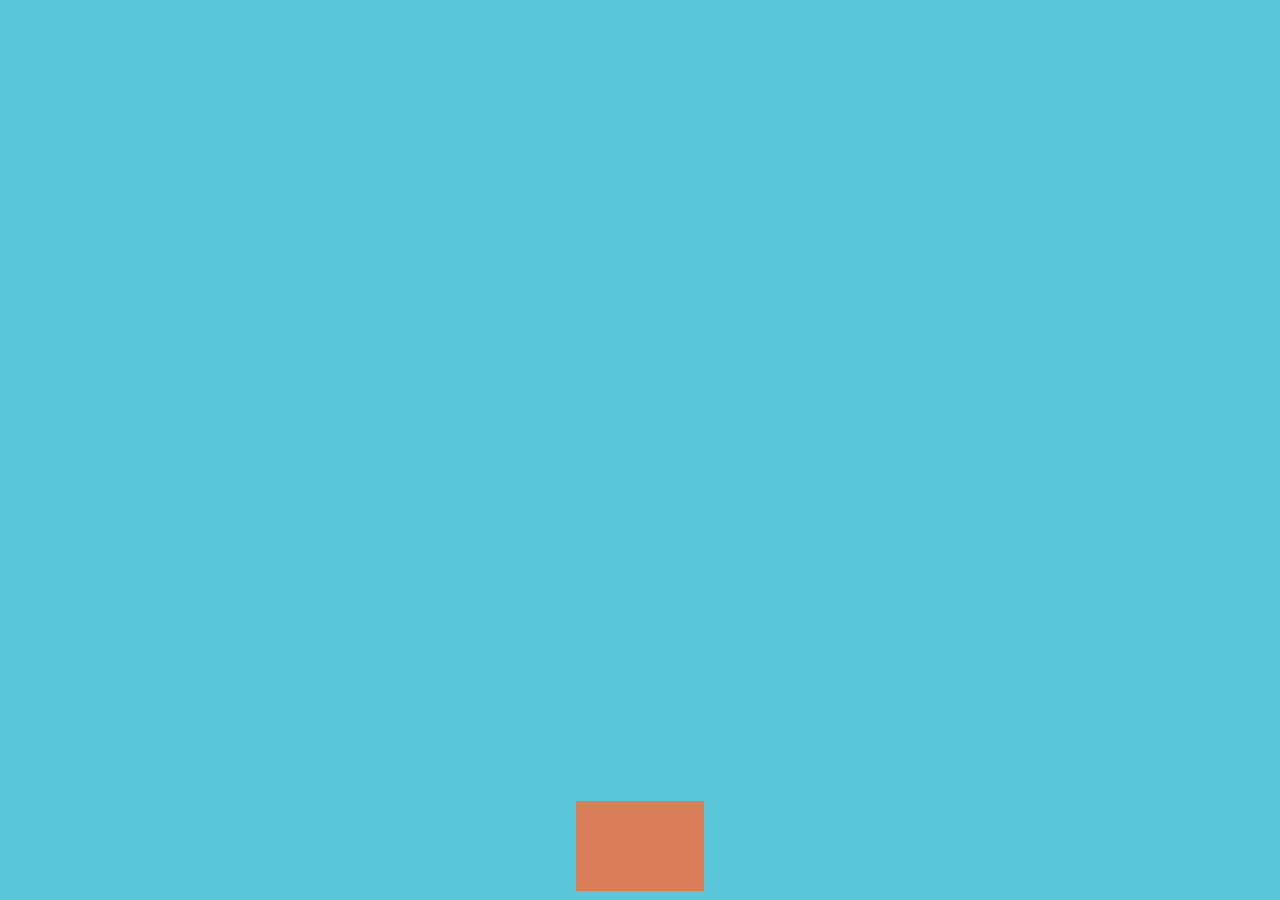
==== index.html @ 225b0af6 "initial commit, create MVP" ====
<!DOCTYPE html>
<html lang="en">
<head>
    <meta charset="UTF-8">
    <meta http-equiv="X-UA-Compatible" content="IE=edge">
    <meta name="viewport" content="width=device-width, initial-scale=1.0">
    <title>Bondy Bite</title>

    <link rel="stylesheet" href="./css/styles.css">

</head>
<body>

    <div id="playground"></div>
    
    <script src="./js/main.js"></script>
</body>
</html>
---- css/styles.css ----
body {
    margin: 0;
    padding: 0;
}

#playground {
    height: 100vh;
    position: relative;
    background-color: #59c6d9;
    overflow: hidden;
}

#shark{
    position: absolute;
    background-color: #d97e59;
}

.surfer {
    position: absolute;
    background-color: #a459d9;
}

.helicopter{
    position: absolute;
    background-color: #d9bd59;
}
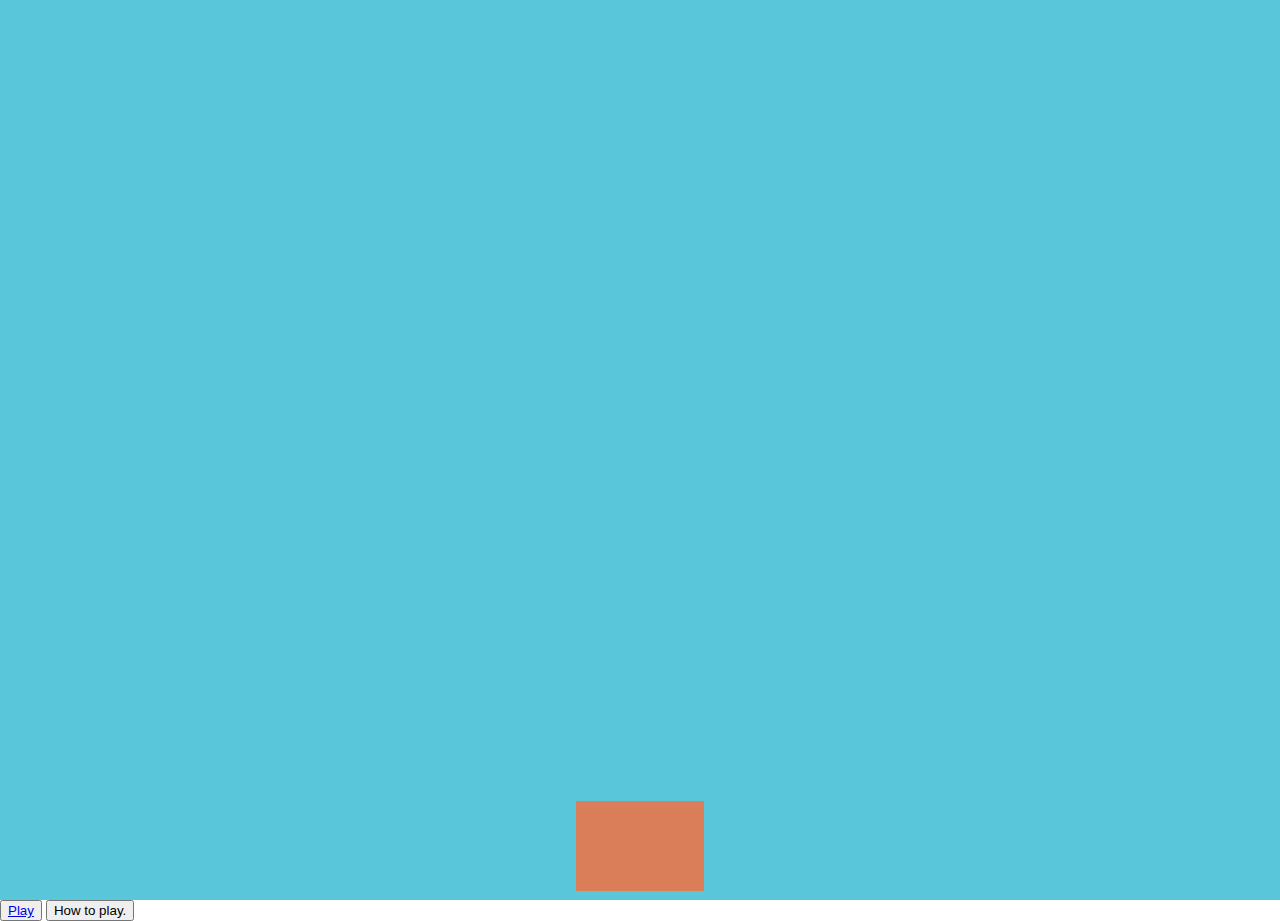
==== commit ddc3ebb2: "change html names" ====
--- a/index.html
+++ b/index.html
@@ -4,15 +4,22 @@
     <meta charset="UTF-8">
     <meta http-equiv="X-UA-Compatible" content="IE=edge">
     <meta name="viewport" content="width=device-width, initial-scale=1.0">
-    <title>Bondy Bite</title>
+    <title>Bondi Bite Landing Page</title>
 
     <link rel="stylesheet" href="./css/styles.css">
 
 </head>
-<body>
+<body id="body-landingpage" >
 
     <div id="playground"></div>
     
+    <button>
+        <a id="play" href="./index.html">Play</a>
+    </button>
+    <button>
+        <span>How to play.</span>
+    </button>
+
     <script src="./js/main.js"></script>
 </body>
 </html>--- a/css/styles.css
+++ b/css/styles.css
@@ -8,6 +8,7 @@
     position: relative;
     background-color: #59c6d9;
     overflow: hidden;
+    background-image: url("");
 }
 
 #shark{
@@ -20,7 +21,26 @@
     background-color: #a459d9;
 }
 
+
 .helicopter{
     position: absolute;
     background-color: #d9bd59;
+}
+
+#background{
+    height: 100vh;
+    position: relative;
+    background-color: black;
+}
+
+#game-over {
+    display: flex;
+    flex-direction: column;
+    align-items: center;
+}
+
+#body-landingpage {
+    margin: 0;
+    padding: 0;
+    background-image: url ("./Bondi Bite landing page.png");
 }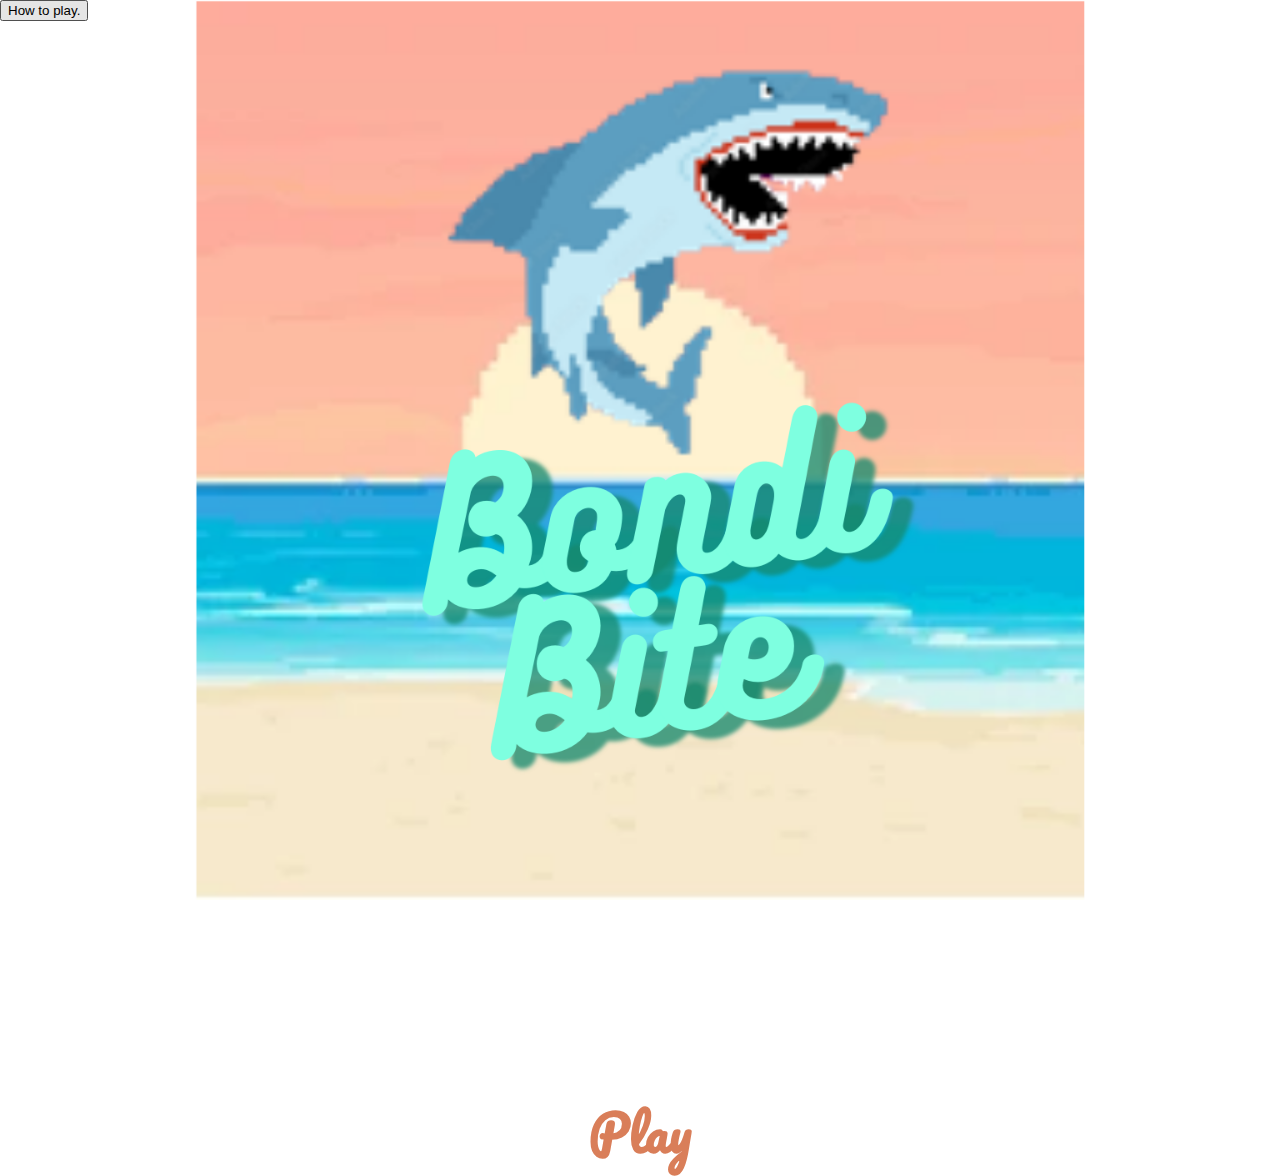
==== commit c6a5ed54: "debug surfer and helicopter" ====
--- a/index.html
+++ b/index.html
@@ -1,3 +1,7 @@
+<link rel="preconnect" href="https://fonts.googleapis.com">
+<link rel="preconnect" href="https://fonts.gstatic.com" crossorigin>
+<link href="https://fonts.googleapis.com/css2?family=Pacifico&display=swap" rel="stylesheet">
+
 <!DOCTYPE html>
 <html lang="en">
 <head>
@@ -9,17 +13,11 @@
     <link rel="stylesheet" href="./css/styles.css">
 
 </head>
-<body id="body-landingpage" >
-
-    <div id="playground"></div>
-    
-    <button>
-        <a id="play" href="./index.html">Play</a>
-    </button>
-    <button>
-        <span>How to play.</span>
-    </button>
-
-    <script src="./js/main.js"></script>
+<body id="body-landingpage">
+        <a href="./game.html">Play</a>
+        <button>
+            <span>How to play.</span>
+        </button>
+        <embed src="/intro_music.mp3" loop="true" autostart="true" width="2" height="0">
 </body>
 </html>--- a/css/styles.css
+++ b/css/styles.css
@@ -1,3 +1,5 @@
+
+
 body {
     margin: 0;
     padding: 0;
@@ -5,26 +7,34 @@
 
 #playground {
     height: 100vh;
+    width: 100vh;
     position: relative;
     background-color: #59c6d9;
     overflow: hidden;
-    background-image: url("");
+    background-image: url("/background-game.png");
+    background-size: contain;
 }
 
 #shark{
     position: absolute;
     background-color: #d97e59;
+    background-image: url("/fin.png");
+    background-size: contain;
 }
 
 .surfer {
     position: absolute;
     background-color: #a459d9;
+    background-image: url("/surfer.png");
+    background-size: contain;
 }
 
 
 .helicopter{
     position: absolute;
     background-color: #d9bd59;
+    background-image: url("/helicopter.png");
+    background-size: contain;
 }
 
 #background{
@@ -42,5 +52,19 @@
 #body-landingpage {
     margin: 0;
     padding: 0;
-    background-image: url ("./Bondi Bite landing page.png");
+    background-image: url("/landingpage_background.png");
+    height: 100vh;
+    background-repeat: no-repeat;
+    background-position: 50% 50%;
+    background-size: contain;
+}
+
+a {
+    color: #d97e59;
+    font-family: 'Pacifico', cursive;
+    font-size: 50px;
+    font-weight: bold;
+    text-decoration: none;
+    position: absolute;
+    margin: 85% 46%;
 }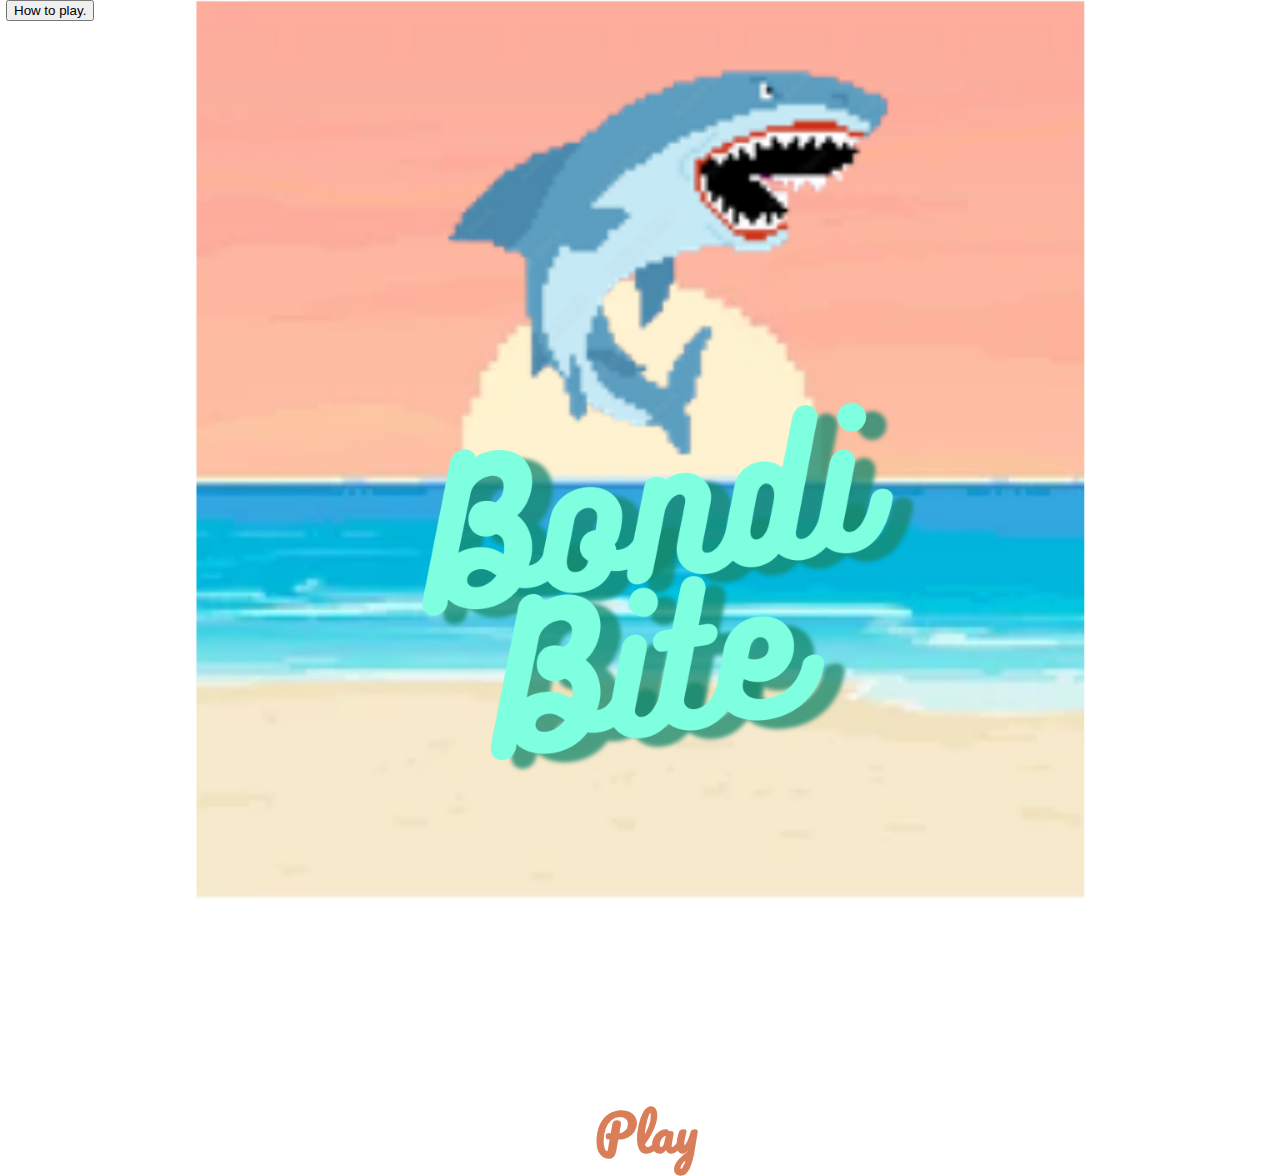
==== commit f273b481: "add sound when shark eats" ====
--- a/index.html
+++ b/index.html
@@ -14,10 +14,11 @@
 
 </head>
 <body id="body-landingpage">
+        <embed src="./audio/intro-music.mp3" loop="true" autostart="true" width="2" height="0">
         <a href="./game.html">Play</a>
         <button>
             <span>How to play.</span>
         </button>
-        <embed src="/intro_music.mp3" loop="true" autostart="true" width="2" height="0">
+
 </body>
 </html>--- a/css/styles.css
+++ b/css/styles.css
@@ -11,21 +11,21 @@
     position: relative;
     background-color: #59c6d9;
     overflow: hidden;
-    background-image: url("/background-game.png");
+    background-image: url("../images/background-game.png");
     background-size: contain;
 }
 
 #shark{
     position: absolute;
     background-color: #d97e59;
-    background-image: url("/fin.png");
+    background-image: url("../images/fin.png");
     background-size: contain;
 }
 
 .surfer {
     position: absolute;
     background-color: #a459d9;
-    background-image: url("/surfer.png");
+    background-image: url("../images/surfer.png");
     background-size: contain;
 }
 
@@ -33,7 +33,7 @@
 .helicopter{
     position: absolute;
     background-color: #d9bd59;
-    background-image: url("/helicopter.png");
+    background-image: url("../images/helicopter.png");
     background-size: contain;
 }
 
@@ -52,7 +52,7 @@
 #body-landingpage {
     margin: 0;
     padding: 0;
-    background-image: url("/landingpage_background.png");
+    background-image: url("../images/landingpage-background.png");
     height: 100vh;
     background-repeat: no-repeat;
     background-position: 50% 50%;
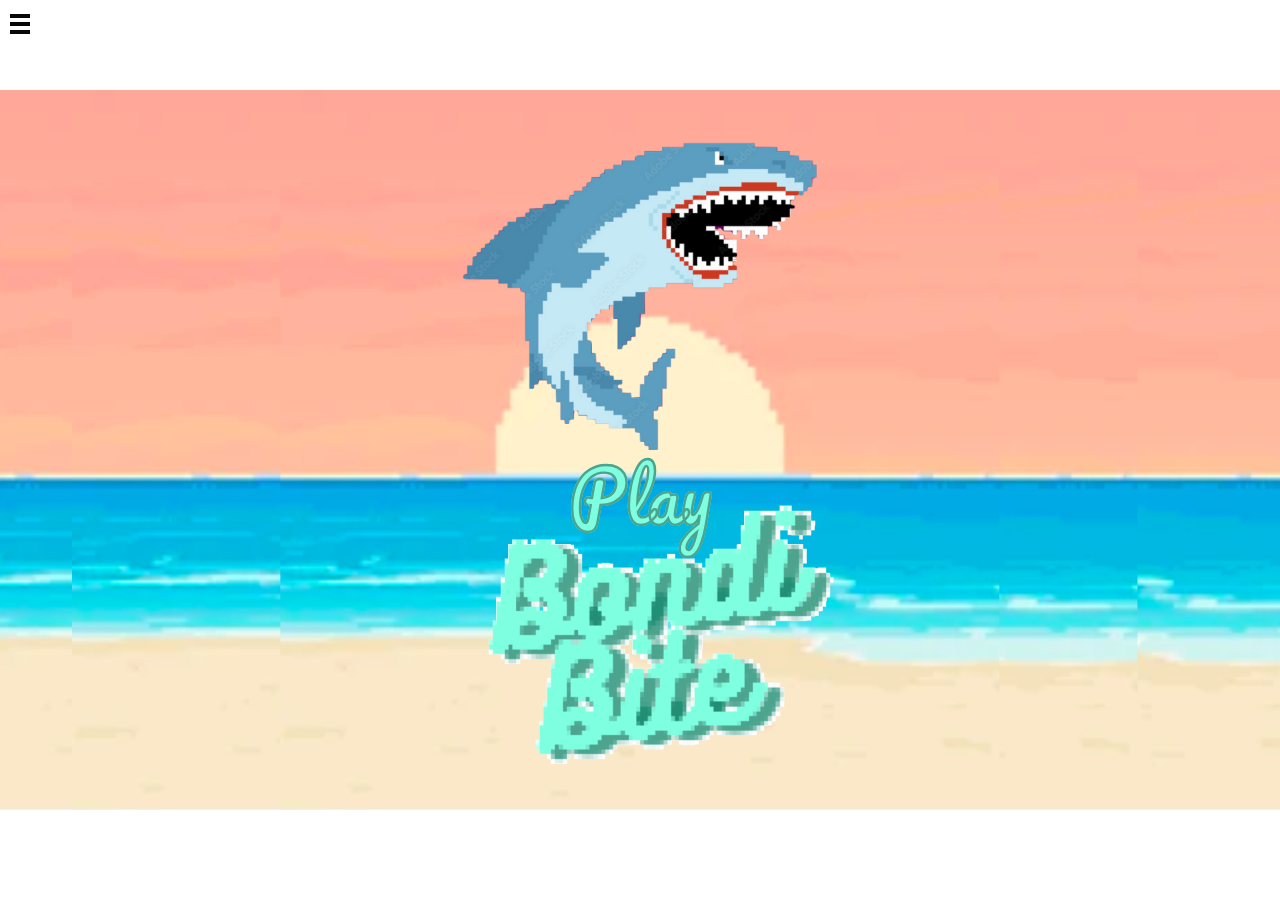
==== commit 21df84a5: "add gameover" ====
--- a/index.html
+++ b/index.html
@@ -8,17 +8,45 @@
     <meta charset="UTF-8">
     <meta http-equiv="X-UA-Compatible" content="IE=edge">
     <meta name="viewport" content="width=device-width, initial-scale=1.0">
-    <title>Bondi Bite Landing Page</title>
+    <title>Bondi Bite</title>
 
-    <link rel="stylesheet" href="./css/styles.css">
+    <link rel="stylesheet" href="./css/index.css">
 
 </head>
 <body id="body-landingpage">
         <embed src="./audio/intro-music.mp3" loop="true" autostart="true" width="2" height="0">
+
         <a href="./game.html">Play</a>
-        <button>
-            <span>How to play.</span>
-        </button>
+
+
+    <!-- How to play menu -->
+        <input type="checkbox" id="nav-control" class="nav-control" >
+        <!-- <label for="nav-control" class="toggle-button"> -->
+        <label for="nav-control" class="toggle-button">
+          <div class="wolverine">
+            <div class="claws"></div> <span>menu</span>
+          </div>
+        </label>
+        <nav class="navigation">
+        
+          <h1>How to play</h1>
+            <span>
+                Snack as many surfers as possible in the given time but watch out for the coast guard!<br>
+                
+                Navigate the shark with the arrow keys.<br>
+            <span>
+
+            </span>
+                Press ⬆️ to go up. <br>
+                Press ⬇️ to go down. <br>
+                Press ⬅️ to go left. <br>
+                Press ➡️ to go right. <br>
+            </span>
+        
+        </nav>
+
+
 
 </body>
-</html>+</html>
+
--- a/css/index.css
+++ b/css/index.css
@@ -0,0 +1,176 @@
+a {
+    color: #7fffe0;
+    font-family: 'Pacifico', cursive;
+    font-size: 70px;
+    font-weight: bold;
+    text-decoration: none;
+    position: absolute;
+    top: 55%;
+    left: 50%;
+    transform: translate(-50%, -50%);
+    -webkit-text-stroke: 0.25px #4ca48f;
+}
+
+#body-landingpage {
+    margin: 0;
+    padding: 0;
+    background-image: url("../images/index-background.png");
+    height: 100vh;
+    background-repeat: no-repeat;
+    background-position: 50% 50%;
+    background-size: contain;
+}
+
+* {
+    box-sizing: border-box;
+    font-family: Arial, Helvetica, sans-serif;
+    text-align: center;
+    color: #555;
+}
+*:before, *:after {
+    box-sizing: border-box;
+}
+.navigation {
+    background: rgba(0, 0, 0, .7);
+    position: absolute;
+    top: 0;
+    bottom: 0;
+    left: -100%;
+    overflow: hidden;
+    transition: left 1s;
+    width: 23%;
+    z-index: 100;
+}
+.navigation h1, .navigation span {
+    color: #f8e8cc;
+    font-family: 'Pacifico', cursive;
+    font-size: 50px;
+    font-weight: bold;
+    width: 100%;
+    text-align: center;
+    z-index: 101;
+}
+.navigation span {
+    color: #7fffe0;
+    font-family: sans-serif;
+    font-size: large;
+    line-height: 150%;
+    font-weight: 20px;
+    display: block;
+    padding: 10px 20px;
+    margin-bottom: 20px;
+    text-decoration: none;
+    transition: all 0.3s ease;
+    text-align: left;
+}
+.navigation h1 a:hover {
+    background: rgba(255, 255, 255, .2);
+}
+.toggle-button {
+    display: block;
+    padding: 10px;
+    position: absolute;
+    top: 0;
+    left: 0;
+    z-index: 101;
+}
+.toggle-button .wolverine {
+    display: inline-block;
+    height: 26px;
+    padding: 0px 0px;
+    cursor: pointer;
+    -webkit-user-select: none;
+    opacity: 0.97;
+    -webkit-transition: all 0.3s ease;
+    -moz-transition: all 0.3s ease;
+    -o-transition: all 0.3s ease;
+    transition: all 0.3s ease;
+}
+.toggle-button .wolverine span {
+    display: inline-block;
+    text-transform: uppercase;
+    line-height: 18px;
+    font-family: Arial, Helvetica, sans-serif;
+    font-size: 18px;
+    font-weight: bold;
+    color: #fff;
+    margin-left: 0px;
+    width: 0px;
+    overflow: hidden;
+}
+.toggle-button .wolverine .claws {
+    position: relative;
+    top: -2px;
+    width: 20px;
+    height: 4px;
+    background: #000;
+    display: inline-block;
+}
+.toggle-button .wolverine .claws:before, .toggle-button .wolverine .claws:after {
+    display: block;
+    content: "";
+    height: 4px;
+    width: 20px;
+    background: #000;
+    position: absolute;
+    z-index: -1;
+    -webkit-transform-origin: 50% 50%;
+    transform-origin: 50% 50%;
+    -webkit-transition: all 0.1s 0.2s, -webkit-transform 0.2s ease;
+    -webkit-transition-delay: ease, 0s;
+    -moz-transition: all 0.1s 0.2s ease, -moz-transform 0.2s ease;
+    -o-transition: all 0.1s 0.2s ease, -o-transform 0.2s ease;
+    transition: all 0.1s 0.2s ease, transform 0.2s ease;
+}
+.toggle-button .wolverine .claws:before {
+    top: 8px;
+}
+.toggle-button .wolverine .claws:after {
+    top: -8px;
+}
+.nav-control {
+    position: absolute;
+    left: -9999px;
+    width: 100%;
+    clip: rect(0, 0, 0, 0);
+}
+.nav-control:checked ~ .navigation {
+    left: 0;
+    opacity: 1;
+    transition: left 0.3s, opacity 0.3s;
+}
+.nav-control:checked ~ .navigation ul li {
+    opacity: 1;
+    -webkit-transform: translateX(0);
+    -moz-transform: translateX(0);
+    -ms-transform: translateX(0);
+    -o-transform: translateX(0);
+    transform: translateX(0);
+}
+.nav-control:checked ~ .toggle-button .wolverine .claws {
+    -webkit-transition: all 0.1s 0s;
+    -webkit-transition-delay: ease;
+    -moz-transition: all 0.1s 0s ease;
+    -o-transition: all 0.1s 0s ease;
+    transition: all 0.1s 0s ease;
+    background: transparent !important;
+    z-index: 101;
+}
+.nav-control:checked ~ .toggle-button .wolverine .claws:before, .nav-control:checked ~ .toggle-button .wolverine .claws:after {
+    background: #fff;
+    -webkit-transition: all 0.1s ease, -webkit-transform 0.1s 0.2s;
+    -webkit-transition-delay: 0s, ease;
+    -moz-transition: all 0.1s ease, -moz-transform 0.1s 0.2s ease;
+    -o-transition: all 0.1s ease, -o-transform 0.1s 0.2s ease;
+    transition: all 0.1s ease, transform 0.1s 0.2s ease;
+    top: 0;
+    width: 20px;
+}
+.nav-control:checked ~ .toggle-button .wolverine .claws:before {
+    -webkit-transform: rotate3d(0, 0, 1, 45deg);
+    transform: rotate3d(0, 0, 1, 45deg);
+}
+.nav-control:checked ~ .toggle-button .wolverine .claws:after {
+    -webkit-transform: rotate3d(0, 0, 1, -45deg);
+    transform: rotate3d(0, 0, 1, -45deg);
+}
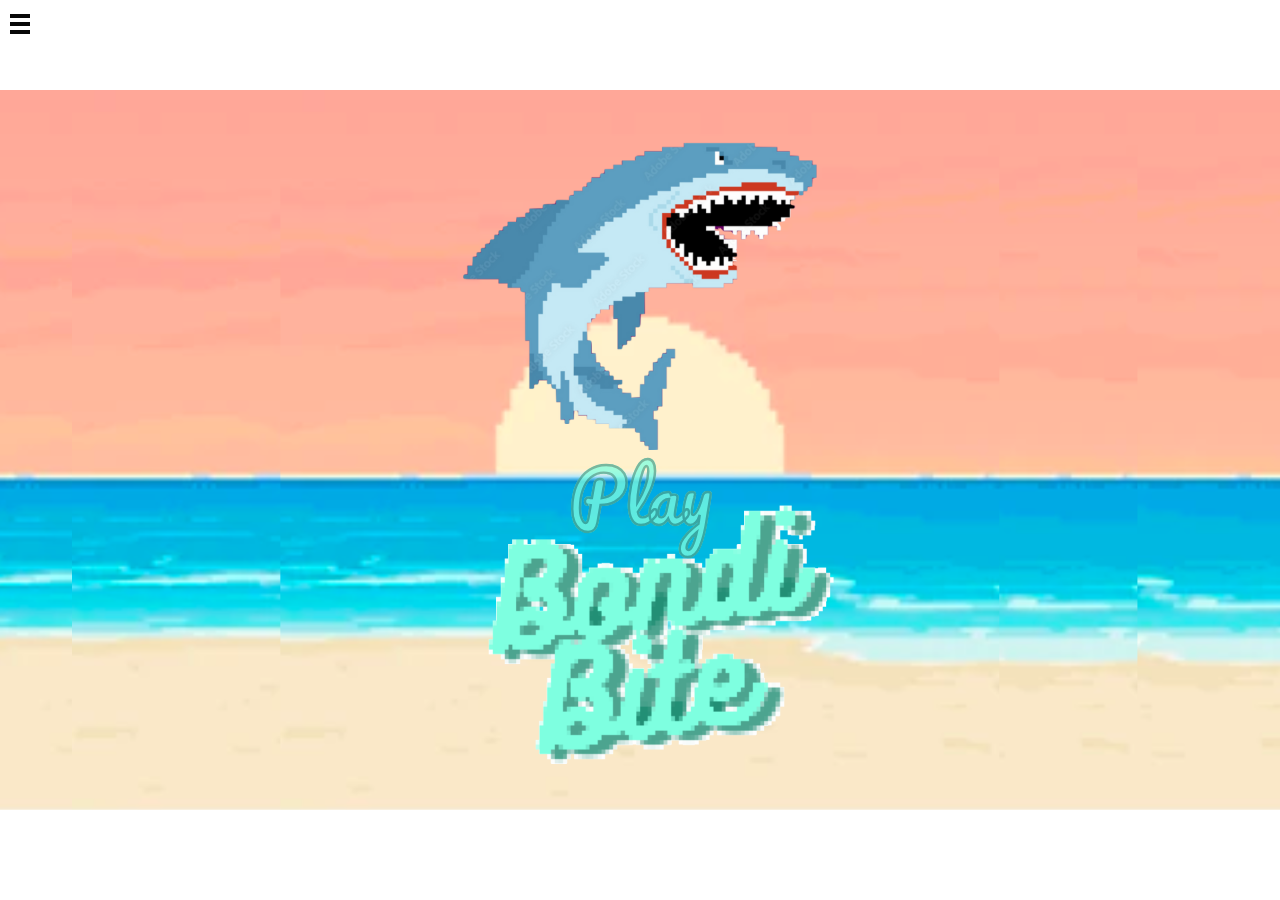
==== commit 98c8c812: "integrate lives" ====
--- a/index.html
+++ b/index.html
@@ -32,11 +32,17 @@
           <h1>How to play</h1>
             <span>
                 Snack as many surfers as possible in the given time but watch out for the coast guard!<br>
-                
+            </span>
+            
+            <span>
+                After 10 surfers you get to the next level 🦈 ⚡️ !<br>
+            </span>
+            
+            <span>
                 Navigate the shark with the arrow keys.<br>
+            </span>
+
             <span>
-
-            </span>
                 Press ⬆️ to go up. <br>
                 Press ⬇️ to go down. <br>
                 Press ⬅️ to go left. <br>
--- a/css/index.css
+++ b/css/index.css
@@ -1,3 +1,5 @@
+/*https://codepen.io/alvarotrigo/pen/PoQqGpv*/
+
 a {
     color: #7fffe0;
     font-family: 'Pacifico', cursive;
@@ -9,7 +11,12 @@
     left: 50%;
     transform: translate(-50%, -50%);
     -webkit-text-stroke: 0.25px #4ca48f;
+    opacity: 0.75;
 }
+
+a:hover {
+    opacity: 1;
+  }
 
 #body-landingpage {
     margin: 0;
